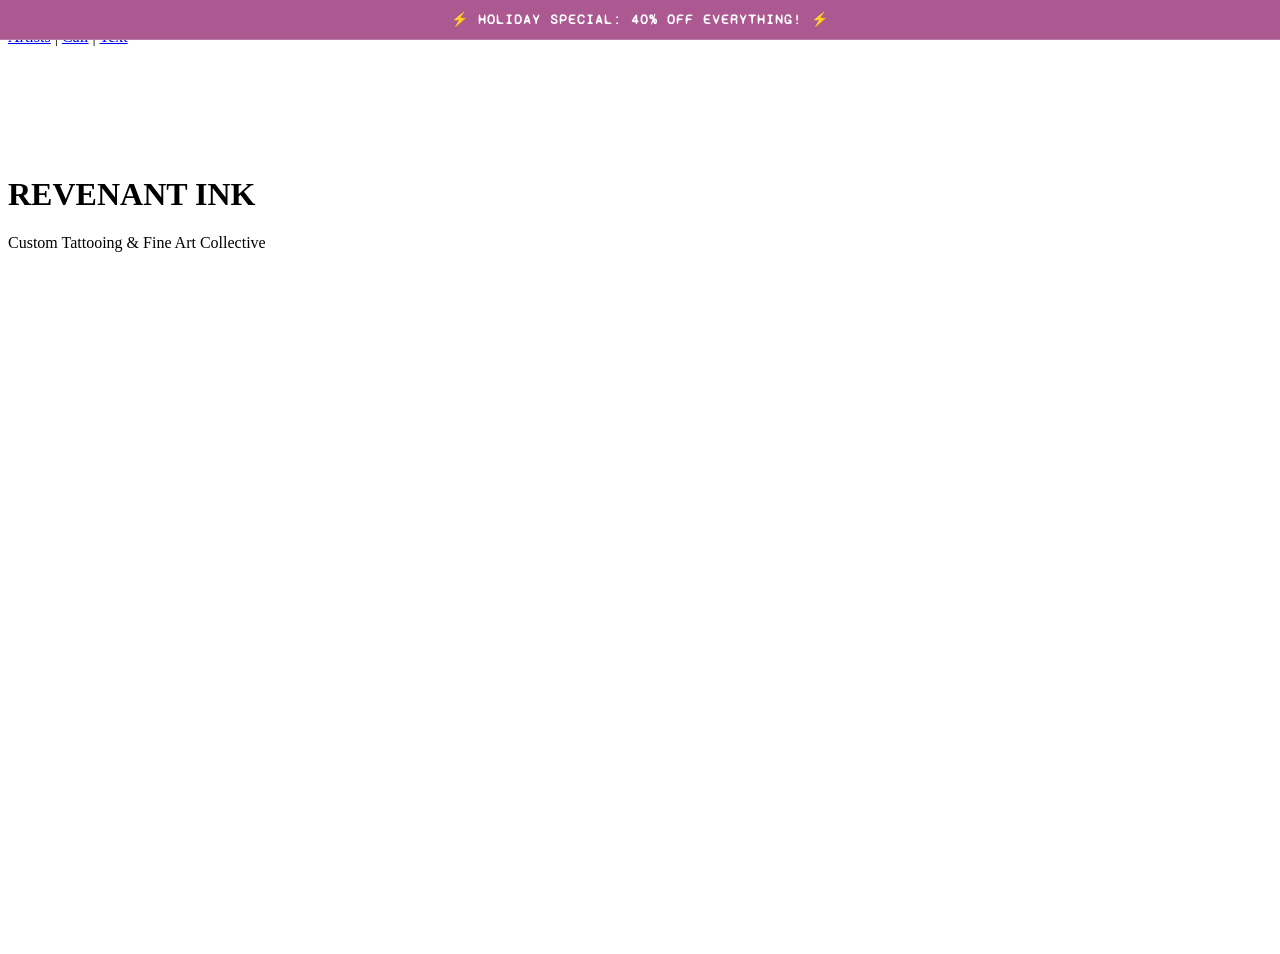
==== index.html @ 86c390b5 "Create initial index.html for homepage layout" ====
<!DOCTYPE html>
<html lang="en">
<head>
    <meta charset="UTF-8">
    <meta name="viewport" content="width=device-width, initial-scale=1.0">
    
    <title>Revenant Ink | Homepage</title>
    <link rel="icon" href="revenant ink logo (icon).jpg">
    <link rel="stylesheet" href="style.css">
    <link rel="stylesheet" href="animations.css">
    
    <link rel="preconnect" href="https://fonts.googleapis.com">
    <link rel="preconnect" href="https://fonts.gstatic.com" crossorigin>
    <link href="https://fonts.googleapis.com/css2?family=Syne+Mono&display=swap" rel="stylesheet">
    
    <link rel="preconnect" href="https://fonts.googleapis.com">
    <link rel="preconnect" href="https://fonts.gstatic.com" crossorigin>
    <link href="https://fonts.googleapis.com/css2?family=Playfair+Display:ital,wght@0,400..900;1,400..900&display=swap" rel="stylesheet">
</head>
<body>

    <div id="promo-banner-slot"></div>

    <div id="nav" class="nav">
        <a id="homepageLink" href="#container">
            <div id="rightsidecontainer" class="container">
                <img src="logo.JPG" id="logo" draggable="false"/> 
                <span class="logoHeader">Revenant Ink Collective</span>
            </div>
        </a>
        
        <div id="leftsidecontainer" class="container">
            <a href="artists.html" class="nav-link nav1">Artists</a>
            <span class="divider d1">|</span>
            <a href="tel:6163261753" class="nav-link nav2">Call</a>
            <span class="divider d2">|</span>
            <a href="sms:6163261753" class="nav-link nav3">Text</a>
        </div>
    </div>

    <div id="body-content" class="body-content">
        <div class="hero-section">
            <h1 id="homepageContentHeader" class="contentHeader"><span class="seperateColorWay">REVENANT</span> INK</h1>
            <p><span class="seperateColorWay">Custom</span> Tattooing & Fine Art Collective</p>
        </div>
    </div>

    <script>
        // --- YOUR CENTRAL CONTROL SWITCH ---
        const SPECIAL_PROMOTION = {
            isLive: true,                                   // Set to false to instantly turn the banner off
            message: "⚡ HOLIDAY SPECIAL: 40% OFF EVERYTHING! ⚡" // Type your promotional text here
        };

        // --- THE LOGIC ENGINE ---
        // This watches the switch above and handles your navbar offset adjustments on the fly
        if (SPECIAL_PROMOTION.isLive) {
            const slot = document.getElementById('promo-banner-slot');
            const navBar = document.getElementById('nav');
            const mainContent = document.getElementById('body-content');

            // 1. Inject the banner and its customized layout directly above your navbar
            slot.innerHTML = `
                <div id="live-promo-banner" style="position: absolute; top: 0; left: 0; width: 100%; height: 40px; background-color: #ac5891; color: white; display: flex; align-items: center; justify-content: center; font-family: 'syne mono', monospace; font-size: 14px; font-weight: bold; letter-spacing: 1px; z-index: 9999999999; text-transform: uppercase; box-sizing: border-box; border-bottom: 1px solid rgba(255,255,255,0.2);">
                    ${SPECIAL_PROMOTION.message}
                </div>
            `;

            // 2. Shift the fixed navigation bar downward so it doesn't get covered by the banner
            navBar.style.top = "40px";

            // 3. Compensate layout margin container so your main section text doesn't hide underneath
            // For desktop viewports
            if (window.innerWidth > 768) {
                mainContent.style.marginTop = "130px"; // 90px nav height + 40px promo height
                mainContent.style.height = "calc(100vh - 130px)";
            } else {
                // For mobile device viewports
                mainContent.style.marginTop = "120px"; // 80px mobile nav + 40px promo height
                mainContent.style.height = "calc(100vh - 120px)";
            }
        }
    </script>

</body>
</html>
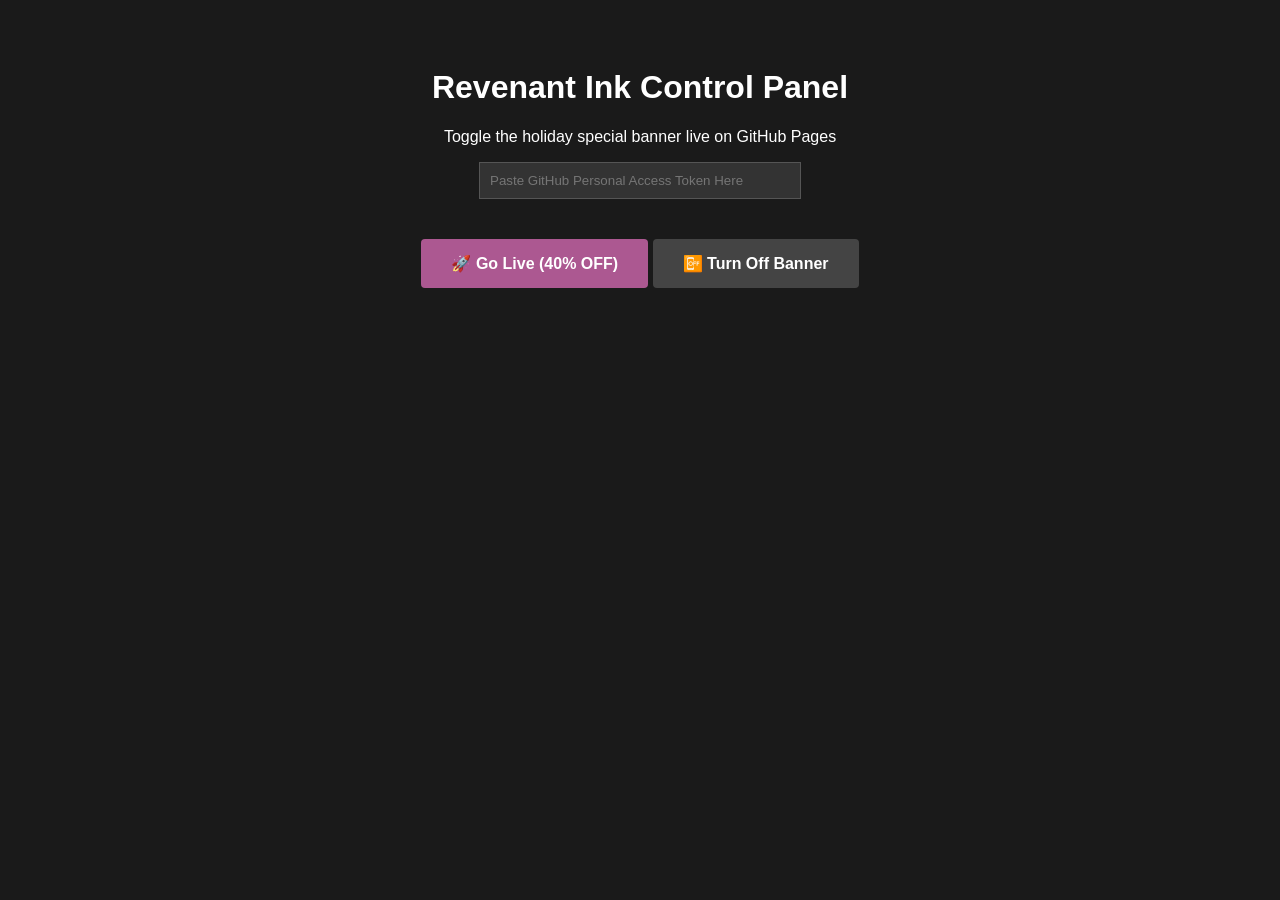
==== commit 82475c47: "Revamp index.html for Admin Panel and Promotions Updated the title and added styles for the admin pa" ====
--- a/index.html
+++ b/index.html
@@ -3,84 +3,96 @@
 <head>
     <meta charset="UTF-8">
     <meta name="viewport" content="width=device-width, initial-scale=1.0">
-    
-    <title>Revenant Ink | Homepage</title>
-    <link rel="icon" href="revenant ink logo (icon).jpg">
-    <link rel="stylesheet" href="style.css">
-    <link rel="stylesheet" href="animations.css">
-    
-    <link rel="preconnect" href="https://fonts.googleapis.com">
-    <link rel="preconnect" href="https://fonts.gstatic.com" crossorigin>
-    <link href="https://fonts.googleapis.com/css2?family=Syne+Mono&display=swap" rel="stylesheet">
-    
-    <link rel="preconnect" href="https://fonts.googleapis.com">
-    <link rel="preconnect" href="https://fonts.gstatic.com" crossorigin>
-    <link href="https://fonts.googleapis.com/css2?family=Playfair+Display:ital,wght@0,400..900;1,400..900&display=swap" rel="stylesheet">
+    <title>Revenant Admin Panel</title>
+    <style>
+        body { background: #1a1a1a; color: white; font-family: sans-serif; padding: 40px; text-align: center; }
+        button { background: #ac5891; color: white; border: none; padding: 15px 30px; font-size: 16px; font-weight: bold; cursor: pointer; border-radius: 4px; margin-top: 20px; }
+        button:hover { background: #c26fa7; }
+        input { padding: 10px; width: 300px; background: #333; border: 1px solid #555; color: white; margin-bottom: 20px; }
+    </style>
 </head>
 <body>
 
-    <div id="promo-banner-slot"></div>
+    <h1>Revenant Ink Control Panel</h1>
+    <p>Toggle the holiday special banner live on GitHub Pages</p>
 
-    <div id="nav" class="nav">
-        <a id="homepageLink" href="#container">
-            <div id="rightsidecontainer" class="container">
-                <img src="logo.JPG" id="logo" draggable="false"/> 
-                <span class="logoHeader">Revenant Ink Collective</span>
-            </div>
-        </a>
-        
-        <div id="leftsidecontainer" class="container">
-            <a href="artists.html" class="nav-link nav1">Artists</a>
-            <span class="divider d1">|</span>
-            <a href="tel:6163261753" class="nav-link nav2">Call</a>
-            <span class="divider d2">|</span>
-            <a href="sms:6163261753" class="nav-link nav3">Text</a>
-        </div>
+    <div>
+        <input type="password" id="github-token" placeholder="Paste GitHub Personal Access Token Here"><br>
     </div>
 
-    <div id="body-content" class="body-content">
-        <div class="hero-section">
-            <h1 id="homepageContentHeader" class="contentHeader"><span class="seperateColorWay">REVENANT</span> INK</h1>
-            <p><span class="seperateColorWay">Custom</span> Tattooing & Fine Art Collective</p>
-        </div>
-    </div>
+    <button id="toggle-btn" onclick="togglePromotion(true)">🚀 Go Live (40% OFF)</button>
+    <button id="off-btn" onclick="togglePromotion(false)" style="background: #444;">📴 Turn Off Banner</button>
+
+    <p id="status-text" style="margin-top: 20px; color: #aaa;"></p>
 
     <script>
-        // --- YOUR CENTRAL CONTROL SWITCH ---
-        const SPECIAL_PROMOTION = {
-            isLive: true,                                   // Set to false to instantly turn the banner off
-            message: "⚡ HOLIDAY SPECIAL: 40% OFF EVERYTHING! ⚡" // Type your promotional text here
-        };
+        // Replace these coordinates with your actual GitHub project details
+        const OWNER = "YOUR_GITHUB_USERNAME"; 
+        const REPO = "YOUR_REPOSITORY_NAME";
+        const FILE_PATH = "index.html"; // The file containing your SPECIAL_PROMOTION configuration
 
-        // --- THE LOGIC ENGINE ---
-        // This watches the switch above and handles your navbar offset adjustments on the fly
-        if (SPECIAL_PROMOTION.isLive) {
-            const slot = document.getElementById('promo-banner-slot');
-            const navBar = document.getElementById('nav');
-            const mainContent = document.getElementById('body-content');
+        async function togglePromotion(turnOn) {
+            const token = document.getElementById('github-token').value;
+            const status = document.getElementById('status-text');
 
-            // 1. Inject the banner and its customized layout directly above your navbar
-            slot.innerHTML = `
-                <div id="live-promo-banner" style="position: absolute; top: 0; left: 0; width: 100%; height: 40px; background-color: #ac5891; color: white; display: flex; align-items: center; justify-content: center; font-family: 'syne mono', monospace; font-size: 14px; font-weight: bold; letter-spacing: 1px; z-index: 9999999999; text-transform: uppercase; box-sizing: border-box; border-bottom: 1px solid rgba(255,255,255,0.2);">
-                    ${SPECIAL_PROMOTION.message}
-                </div>
-            `;
+            if (!token) {
+                status.innerText = "❌ Please enter your GitHub Personal Access Token first.";
+                return;
+            }
 
-            // 2. Shift the fixed navigation bar downward so it doesn't get covered by the banner
-            navBar.style.top = "40px";
+            status.innerText = "Connecting to GitHub...";
 
-            // 3. Compensate layout margin container so your main section text doesn't hide underneath
-            // For desktop viewports
-            if (window.innerWidth > 768) {
-                mainContent.style.marginTop = "130px"; // 90px nav height + 40px promo height
-                mainContent.style.height = "calc(100vh - 130px)";
-            } else {
-                // For mobile device viewports
-                mainContent.style.marginTop = "120px"; // 80px mobile nav + 40px promo height
-                mainContent.style.height = "calc(100vh - 120px)";
+            try {
+                // Step 1: Fetch the existing file content and its unique SHA fingerprint
+                const url = `https://api.github.com/repos/${OWNER}/${REPO}/contents/${FILE_PATH}`;
+                const getResponse = await fetch(url, {
+                    headers: { "Authorization": `token ${token}` }
+                });
+
+                if (!getResponse.ok) throw new Error("Could not fetch file from GitHub. Check your repository name or token.");
+                
+                const fileData = await getResponse.json();
+                const currentSHA = fileData.sha;
+                
+                // Decode the base64 code string sent by GitHub into readable text
+                let fileContent = atob(fileData.content);
+
+                // Step 2: Swap the boolean switch inside the text using a regular expression match
+                if (turnOn) {
+                    fileContent = fileContent.replace(/isLive:\s*(true|false)/, "isLive: true");
+                } else {
+                    fileContent = fileContent.replace(/isLive:\s*(true|false)/, "isLive: false");
+                }
+
+                // Step 3: Package the modified content back into base64 format
+                const updatedContentBase64 = btoa(unescape(encodeURIComponent(fileContent)));
+
+                // Step 4: Send a PUT request to update and push the commit directly to the repository
+                status.innerText = "Pushing commit directly to repository...";
+                const putResponse = await fetch(url, {
+                    method: "PUT",
+                    headers: {
+                        "Authorization": `token ${token}`,
+                        "Content-Type": "application/json"
+                    },
+                    body: JSON.stringify({
+                        message: turnOn ? "Build: Activate Promo Banner" : "Build: Deactivate Promo Banner",
+                        content: updatedContentBase64,
+                        sha: currentSHA
+                    })
+                });
+
+                if (putResponse.ok) {
+                    status.innerHTML = `🟢 <strong>Success!</strong> GitHub is rebuilding your site right now. Will go live on mobile phones in ~60 seconds.`;
+                } else {
+                    const errorDetails = await putResponse.json();
+                    status.innerText = `❌ Push Failed: ${errorDetails.message}`;
+                }
+
+            } catch (err) {
+                status.innerText = `❌ Error: ${err.message}`;
             }
         }
     </script>
-
 </body>
 </html>
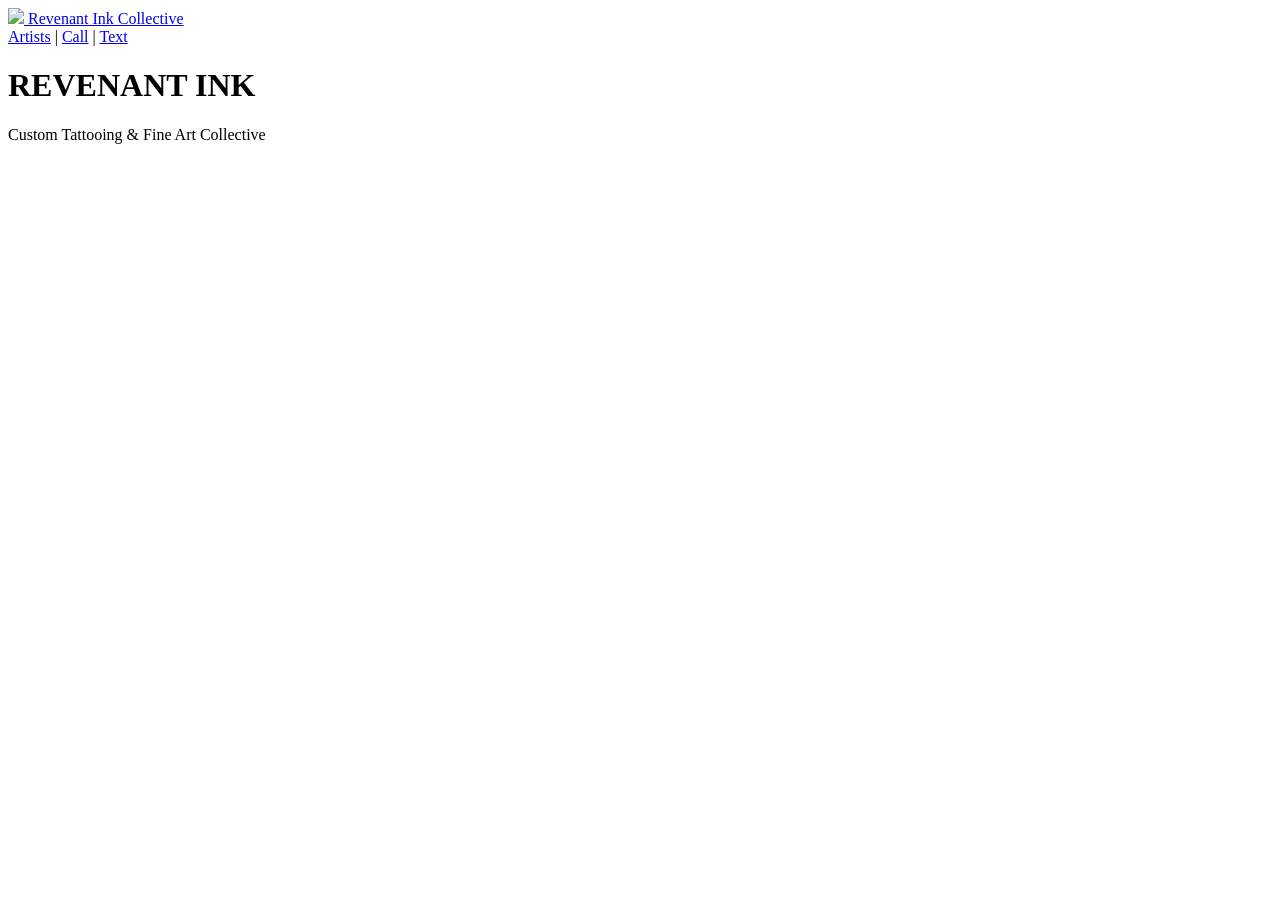
==== commit 362f3de5: "Rename test.html to index.html" ====
--- a/index.html
+++ b/index.html
@@ -3,96 +3,83 @@
 <head>
     <meta charset="UTF-8">
     <meta name="viewport" content="width=device-width, initial-scale=1.0">
-    <title>Revenant Admin Panel</title>
-    <style>
-        body { background: #1a1a1a; color: white; font-family: sans-serif; padding: 40px; text-align: center; }
-        button { background: #ac5891; color: white; border: none; padding: 15px 30px; font-size: 16px; font-weight: bold; cursor: pointer; border-radius: 4px; margin-top: 20px; }
-        button:hover { background: #c26fa7; }
-        input { padding: 10px; width: 300px; background: #333; border: 1px solid #555; color: white; margin-bottom: 20px; }
-    </style>
+    
+    <title>Revenant Ink | Homepage</title>
+    <link rel="icon" href="revenant ink logo (icon).jpg">
+    <link rel="stylesheet" href="style.css">
+    <link rel="stylesheet" href="animations.css">
+    
+    <link rel="preconnect" href="https://fonts.googleapis.com">
+    <link rel="preconnect" href="https://fonts.gstatic.com" crossorigin>
+    <link href="https://fonts.googleapis.com/css2?family=Syne+Mono&display=swap" rel="stylesheet">
+    
+    <link rel="preconnect" href="https://fonts.googleapis.com">
+    <link rel="preconnect" href="https://fonts.gstatic.com" crossorigin>
+    <link href="https://fonts.googleapis.com/css2?family=Playfair+Display:ital,wght@0,400..900;1,400..900&display=swap" rel="stylesheet">
 </head>
 <body>
 
-    <h1>Revenant Ink Control Panel</h1>
-    <p>Toggle the holiday special banner live on GitHub Pages</p>
+    <div id="promo-banner-slot"></div>
 
-    <div>
-        <input type="password" id="github-token" placeholder="Paste GitHub Personal Access Token Here"><br>
+    <div id="nav" class="nav">
+        <a id="homepageLink" href="#container">
+            <div id="rightsidecontainer" class="container">
+                <img src="logo.JPG" id="logo" draggable="false"/> 
+                <span class="logoHeader">Revenant Ink Collective</span>
+            </div>
+        </a>
+        
+        <div id="leftsidecontainer" class="container">
+            <a href="artists.html" class="nav-link nav1">Artists</a>
+            <span class="divider d1">|</span>
+            <a href="tel:6163261753" class="nav-link nav2">Call</a>
+            <span class="divider d2">|</span>
+            <a href="sms:6163261753" class="nav-link nav3">Text</a>
+        </div>
     </div>
 
-    <button id="toggle-btn" onclick="togglePromotion(true)">🚀 Go Live (40% OFF)</button>
-    <button id="off-btn" onclick="togglePromotion(false)" style="background: #444;">📴 Turn Off Banner</button>
-
-    <p id="status-text" style="margin-top: 20px; color: #aaa;"></p>
+    <div id="body-content" class="body-content">
+        <div class="hero-section">
+            <h1 id="homepageContentHeader" class="contentHeader"><span class="seperateColorWay">REVENANT</span> INK</h1>
+            <p><span class="seperateColorWay">Custom</span> Tattooing & Fine Art Collective</p>
+        </div>
+    </div>
 
     <script>
-        // Replace these coordinates with your actual GitHub project details
-        const OWNER = "YOUR_GITHUB_USERNAME"; 
-        const REPO = "YOUR_REPOSITORY_NAME";
-        const FILE_PATH = "index.html"; // The file containing your SPECIAL_PROMOTION configuration
+        // --- LIVE APP SWITCH CONTAINER ---
+        // Do not alter the structure of this object manually.
+        // The admin.html backend controller rewrites this switch automatically using Regular Expressions.
+        const SPECIAL_PROMOTION = {
+            isLive: false,
+            message: "⚡ HOLIDAY SPECIAL: 40% OFF EVERYTHING! ⚡"
+        };
 
-        async function togglePromotion(turnOn) {
-            const token = document.getElementById('github-token').value;
-            const status = document.getElementById('status-text');
+        // --- RUNTIME RENDER ENGINE ---
+        if (SPECIAL_PROMOTION.isLive) {
+            const slot = document.getElementById('promo-banner-slot');
+            const navBar = document.getElementById('nav');
+            const mainContent = document.getElementById('body-content');
 
-            if (!token) {
-                status.innerText = "❌ Please enter your GitHub Personal Access Token first.";
-                return;
-            }
+            // Build structural components dynamically
+            slot.innerHTML = `
+                <div id="live-promo-banner" style="position: absolute; top: 0; left: 0; width: 100%; height: 40px; background-color: #ac5891; color: white; display: flex; align-items: center; justify-content: center; font-family: 'syne mono', monospace; font-size: 14px; font-weight: bold; letter-spacing: 1px; z-index: 9999999999; text-transform: uppercase; box-sizing: border-box; border-bottom: 1px solid rgba(255,255,255,0.2);">
+                    ${SPECIAL_PROMOTION.message}
+                </div>
+            `;
 
-            status.innerText = "Connecting to GitHub...";
+            // Adjust navigation anchors downward to accommodate layout changes
+            navBar.style.top = "40px";
 
-            try {
-                // Step 1: Fetch the existing file content and its unique SHA fingerprint
-                const url = `https://api.github.com/repos/${OWNER}/${REPO}/contents/${FILE_PATH}`;
-                const getResponse = await fetch(url, {
-                    headers: { "Authorization": `token ${token}` }
-                });
-
-                if (!getResponse.ok) throw new Error("Could not fetch file from GitHub. Check your repository name or token.");
-                
-                const fileData = await getResponse.json();
-                const currentSHA = fileData.sha;
-                
-                // Decode the base64 code string sent by GitHub into readable text
-                let fileContent = atob(fileData.content);
-
-                // Step 2: Swap the boolean switch inside the text using a regular expression match
-                if (turnOn) {
-                    fileContent = fileContent.replace(/isLive:\s*(true|false)/, "isLive: true");
-                } else {
-                    fileContent = fileContent.replace(/isLive:\s*(true|false)/, "isLive: false");
-                }
-
-                // Step 3: Package the modified content back into base64 format
-                const updatedContentBase64 = btoa(unescape(encodeURIComponent(fileContent)));
-
-                // Step 4: Send a PUT request to update and push the commit directly to the repository
-                status.innerText = "Pushing commit directly to repository...";
-                const putResponse = await fetch(url, {
-                    method: "PUT",
-                    headers: {
-                        "Authorization": `token ${token}`,
-                        "Content-Type": "application/json"
-                    },
-                    body: JSON.stringify({
-                        message: turnOn ? "Build: Activate Promo Banner" : "Build: Deactivate Promo Banner",
-                        content: updatedContentBase64,
-                        sha: currentSHA
-                    })
-                });
-
-                if (putResponse.ok) {
-                    status.innerHTML = `🟢 <strong>Success!</strong> GitHub is rebuilding your site right now. Will go live on mobile phones in ~60 seconds.`;
-                } else {
-                    const errorDetails = await putResponse.json();
-                    status.innerText = `❌ Push Failed: ${errorDetails.message}`;
-                }
-
-            } catch (err) {
-                status.innerText = `❌ Error: ${err.message}`;
+            // Recalculate margins based on screen sizes
+            if (window.innerWidth > 768) {
+                mainContent.style.marginTop = "130px"; 
+                mainContent.style.height = "calc(100vh - 130px)";
+            } else {
+                mainContent.style.marginTop = "120px"; 
+                mainContent.style.height = "calc(100vh - 120px)";
             }
         }
     </script>
+
 </body>
 </html>
